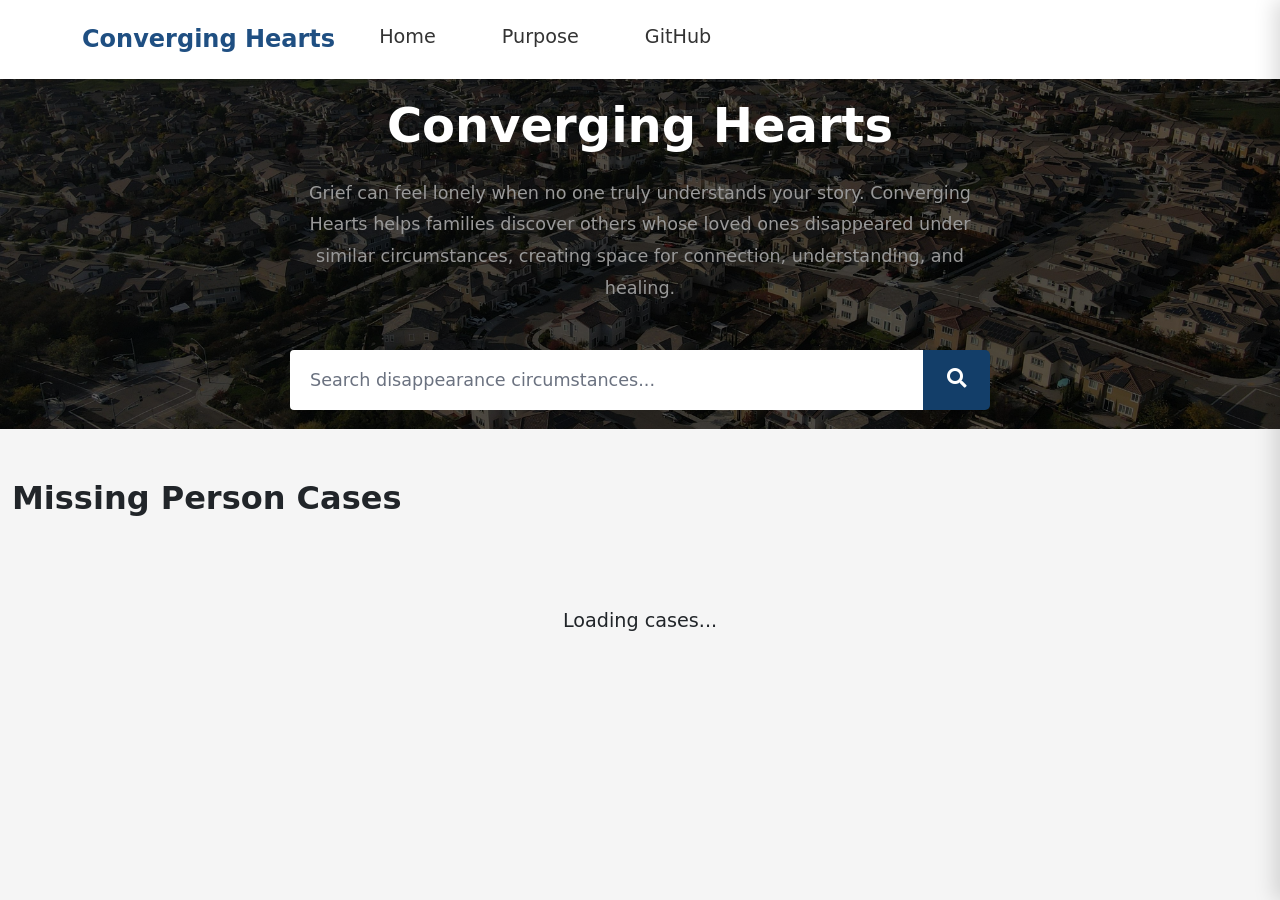
==== frontend/index.html @ 98dcada2 "Initial Deployment" ====
<!DOCTYPE html>
<html lang="en">
<head>
    <meta charset="UTF-8" />
    <meta 
        name="viewport" 
        content="width=device-width, initial-scale=1.0"
    />

    <title>
        Converging Hearts
    </title>

    <link
        rel="icon"
        type="image/png"
        href="img/converging-hearts-logo.png"
    />

    <link 
        rel="stylesheet" 
        href="css/bootstrap.min.css"
    />

    <link 
        rel="stylesheet" 
        href="fontawesome/css/all.min.css"
    />

    <link 
        rel="stylesheet" 
        href="css/templatemo-style.css"
    />

    <style>

        /*  */
        .custom-navbar {

            background-color: white;

            box-shadow:
                0 2px 10px rgba(0,0,0,0.08);

            padding:
                15px 0;
        }

        .custom-navbar .navbar-brand {

            font-size: 1.5rem;

            color: #1f4f82;

            font-weight: 700;
        }

        .custom-navbar .nav-link {

            color: #333;

            font-weight: 500;

            margin-left: 20px;

            transition: 0.2s;
        }

        .custom-navbar .nav-link:hover {

            color: #1f4f82;
        }
        /*  */

        body {
            background-color: #f5f5f5;
        }

        .hero-section {

            background-image: linear-gradient(
                rgba(0,0,0,0.6),
                rgba(0,0,0,0.6)
            ),
            url("img/main-pic.jpg");

            background-size: cover;
            background-position: center;

            height: 350px;

            display: flex;
            align-items: center;
            justify-content: center;

            flex-direction: column;

            color: white;

            text-align: center;
        }

        .form-control {
            border: none !important; 
        }

        .form-control:focus {
            box-shadow: none !important;
        }

        .btn-primary {
            background-color: #133e69;
            border-color: #133e69;
        }

        .btn-primary:hover {
            background-color: #133e69;
            border-color: #133e69;
        }

        .hero-title {
            font-size: 3rem;
            font-weight: 700;
        }

        .hero-subtitle {
            font-size: 1.1rem;
            max-width: 700px;
            margin-top: 15px;
        }

        .search-container {
            margin-top: 30px;
            width: 100%;
            max-width: 700px;
        }

        .search-input {
            height: 60px;
            font-size: 1.1rem;
            border-top-right-radius: 0px;
            border-bottom-right-radius: 0px;
        }

        .main-container {
            max-width: 1400px;
            margin: 50px auto;
        }

        .section-title {
            font-size: 2rem;
            font-weight: 700;
            margin-bottom: 30px;
        }

        .case-card {

            background: white;

            border-radius: 12px;

            padding: 20px;

            margin-bottom: 20px;

            box-shadow: 0 4px 12px rgba(0,0,0,0.08);

            transition: 0.2s ease;

        }

        .search-input::placeholder {
            color: #6b7280 !important;
        }

        .search-button {
                border-top-left-radius: 0px;
                border-bottom-left-radius: 0px;
            }

        .case-card:hover {
            transform: translateY(-3px);
        }

        .case-image-container {
            width: 180px;
            min-width: 180px;
        }

        .pagination-btn {
            border: 2px solid #1f4f82;
            color: #1f4f82;
            background-color: white;
            padding: 12px 24px;
            border-radius: 10px;
            font-weight: 600;
            transition: 0.2s;
        }

        .pagination-btn:hover {
            background-color: #1f4f82;
            color: white;
        }

        .pagination-btn-active {
            background-color: #1f4f82;
            color: white;
            border: 2px solid #1f4f82;
        }

        .case-image {

            width: 180px;
            height: 220px;

            object-fit: cover;

            border-radius: 10px;
        }

        .case-right {
            padding-left: 25px;
        }

        .case-name {
            font-size: 1.6rem;
            font-weight: 700;
            margin-bottom: 15px;
        }

        .case-description {

            color: #555;

            line-height: 1.7;

            margin-top: 15px;
        }

        .case-meta {
            margin-bottom: 6px;
        }

        .badge-custom {


            color: white;

            padding: 8px 14px;

            border-radius: 30px;

            font-size: 0.9rem;
        }

        .loading-text {
            text-align: center;
            padding: 60px;
            font-size: 1.2rem;
        }

        @media(max-width: 768px) {

            .case-card {
                flex-direction: column;
            }

            .case-image-container {
                width: 100%;
                margin-bottom: 20px;
            }

            .case-image {
                width: 100%;
                height: auto;
            }

            .case-right {
                padding-left: 0;
            }

            .search-container {
                width: 90%; 
            }

            .hero-section {
                height: 550px; 
            }

            .hero-title {
                font-size: 2.5rem; 
            }

            .hero-subtitle {
                width: 90%; 
            }

        }

        /* ==========================================
        HAMBURGER BUTTON
        ========================================== */

        .menu-btn {

            display: none;

            background: none;
            border: none;

            font-size: 1.8rem;

            color: #1b4d89;
        }


        /* ==========================================
        MOBILE SIDEBAR
        ========================================== */

        .mobile-sidebar {

            position: fixed;

            top: 0;
            right: -300px;

            width: 300px;
            height: 100vh;

            background: white;

            box-shadow:
                -5px 0 20px rgba(0,0,0,0.15);

            z-index: 9999;

            transition: 0.3s ease;

            display: flex;
            flex-direction: column;

            padding: 30px;
        }

        .mobile-sidebar.open {
            right: 0;
        }

        .mobile-sidebar a {

            padding: 15px 0;

            text-decoration: none;

            color: #222;

            font-size: 1.1rem;

            font-weight: 500;

            border-bottom: 1px solid #eee;
        }

        .sidebar-header {

            display: flex;

            justify-content: space-between;
            align-items: center;

            margin-bottom: 25px;
        }

        .sidebar-header button {

            background: none;
            border: none;

            font-size: 1.5rem;
        }


        /* ==========================================
        OVERLAY
        ========================================== */

        .sidebar-overlay {

            position: fixed;

            inset: 0;

            background:
                rgba(0,0,0,0.45);

            opacity: 0;

            visibility: hidden;

            transition: 0.3s ease;

            z-index: 9998;
        }

        .sidebar-overlay.show {

            opacity: 1;
            visibility: visible;
        }


        /* ==========================================
        MOBILE NAVIGATION
        ========================================== */

        @media (max-width: 768px) {

            .navbar-nav {
                display: none;
            }

            .menu-btn {
                display: block;
            }

        }

    </style>

</head>

<body>

    <nav class="navbar navbar-expand-lg custom-navbar">

        <div class="container">

            <a class="navbar-brand fw-bold" href="index.html">
                Converging Hearts
            </a>

            <button
                class="menu-btn"
                id="menu-btn"
            >
                <i class="fas fa-bars"></i>
            </button>

            <div
                class="collapse navbar-collapse"
                id="mainNavbar"
            >

                <ul class="navbar-nav ms-auto">

                    <li class="nav-item">
                        <a
                            class="nav-link"
                            href="index.html"
                        >
                            Home
                        </a>
                    </li>

                    <li class="nav-item">
                        <a
                            class="nav-link"
                            href="purpose.html"
                        >
                            Purpose
                        </a>
                    </li>

                    <li class="nav-item">
                        <a
                            class="nav-link"
                            href="https://github.com/yourusername/project"
                            target="_blank"
                        >
                            GitHub
                        </a>
                    </li>

                </ul>

            </div>

        </div>

    </nav>

    <!-- Mobile Sidebar -->

    <div
        class="mobile-sidebar"
        id="mobile-sidebar"
    >

        <div class="sidebar-header">

            <h4>
                Converging Hearts
            </h4>

            <button id="close-sidebar">
                <i class="fas fa-times"></i>
            </button>

        </div>

        <a href="index.html">
            Home
        </a>

        <a href="purpose.html">
            Purpose
        </a>

        <a
            href="https://github.com/yourusername/project"
            target="_blank"
        >
            GitHub
        </a>

    </div>

    <div
        class="sidebar-overlay"
        id="sidebar-overlay"
    ></div>

    <!-- HERO -->

    <div class="hero-section">

        <h1 class="hero-title">
            Converging Hearts
        </h1>

        <p class="hero-subtitle">

            Grief can feel lonely when no one truly understands your story. 
            Converging Hearts helps families discover others whose loved ones 
            disappeared under similar circumstances, creating space for 
            connection, understanding, and healing.

        </p>

        <div class="search-container">

            <form 
                class="d-flex"
                id="search-form"
            >

                <input
                    type="text"
                    class="form-control search-input"
                    id="search-input"
                    placeholder="Search disappearance circumstances..."
                    style="border: none !important; color: black !important;"
                />

                <button
                    class="search-button btn btn-primary ms-3 px-4"
                    type="submit"
                >
                    <i class="fas fa-search"></i>
                </button>

            </form>

        </div>

    </div>


    <!-- MAIN CONTENT -->

    <div class="container-fluid main-container">

        <h2 class="section-title">
            Missing Person Cases
        </h2>

        <div id="cases-container">

            <div class="loading-text">
                Loading cases...
            </div>

        </div>

        <div
            id="pagination-container"
            class="d-flex justify-content-center mt-5"
        >
        </div>

        <div
            id="case-count"
            class="text-center mb-3"
            style="color: #1f4f82"
        >
        </div>

    </div>


    <script>

        const CASES_PER_PAGE = 20;
        let currentPage = 1;
        let allCases = [];

        // ============================================
        // LOAD CASES
        // ============================================


        function formatMissingDate(dateString) {

            if (!dateString) {
                return "Unknown";
            }

            const date = new Date(dateString);

            return date.toLocaleDateString(
                "en-US",
                {
                    month: "short",
                    year: "numeric"
                }
            );
        }

        function renderPage(page) {

            const container =
                document.getElementById(
                    "cases-container"
                );

            container.innerHTML = "";

            currentPage = page;

            const start =
                (page - 1) * CASES_PER_PAGE;

            const end =
                start + CASES_PER_PAGE;

            document.getElementById(
                "case-count"
            ).innerHTML =
                `Showing ${start + 1}-${Math.min(end, allCases.length)}
                of ${allCases.length.toLocaleString()} cases`;

            const pageCases =
                allCases.slice(start, end);

            pageCases.forEach(caseData => {

                const firstName =
                    caseData["subjectIdentification.firstName"] || "";

                const lastName =
                    caseData["subjectIdentification.lastName"] || "";

                const fullName =
                    `${firstName} ${lastName}`.trim();

                const imageUrl =
                    "https://namus.gov" +
                    caseData.hrefDefaultImagePoster;

                const city =
                    caseData["sighting.address.city"] || "Unknown";

                const state =
                    caseData["sighting.address.state.name"] || "Unknown";

                const sex =
                    caseData["subjectDescription.sex.name"] || "Unknown";

                const age =
                    caseData["subjectIdentification.computedMissingMinAge"] || "Unknown";

                const card =
                    document.createElement("a");

                card.href =
                    `case.html?id=${caseData.id}`;

                card.className =
                    "text-decoration-none text-dark";

                card.innerHTML = `

                    <div class="case-card d-flex">

                        <div class="case-image-container">

                            <img
                                src="${imageUrl}"
                                alt="${fullName}"
                                class="case-image"
                            />

                        </div>

                        <div class="case-right flex-grow-1">

                            <div class="d-flex justify-content-between align-items-start">

                                <h2 class="case-name">
                                    ${fullName}
                                </h2>

                                <span class="badge-custom">
                                    Case #${caseData.id}
                                </span>

                            </div>

                            <div class="case-meta">
                                <strong>Sex:</strong> ${sex}
                            </div>

                            <div class="case-meta">
                                <strong>Location:</strong>
                                ${city}, ${state}
                            </div>

                            <div class="case-meta">
                                <strong>Missing Age:</strong> ${age}
                            </div>

                        </div>

                    </div>

                `;

                container.appendChild(card);

            });

            renderPagination();
        }

        function renderPagination() {

            const pagination =
                document.getElementById(
                    "pagination-container"
                );

            pagination.innerHTML = "";

            const isMobile = window.innerWidth < 768;

            const totalPages =
                Math.ceil(
                    allCases.length /
                    CASES_PER_PAGE
                );

            // PREVIOUS BUTTON

            const prevBtn =
                document.createElement("button");

            prevBtn.textContent = "← Previous";

            prevBtn.className =
                "pagination-btn mx-1";

            prevBtn.disabled =
                currentPage === 1;

            prevBtn.addEventListener(
                "click",
                () => renderPage(currentPage - 1)
            );

            pagination.appendChild(prevBtn);

            // PAGE NUMBERS

            if (isMobile) {

                const currentBtn =
                    document.createElement("button");

                currentBtn.textContent =
                    currentPage;

                currentBtn.className =
                    "btn btn-primary mx-1";

                pagination.appendChild(
                    currentBtn
                );

            } else {

                let startPage =
                    Math.max(
                        1,
                        currentPage - 2
                    );

                let endPage =
                    Math.min(
                        totalPages,
                        currentPage + 2
                    );

                for (
                    let i = startPage;
                    i <= endPage;
                    i++
                ) {

                    const button =
                        document.createElement(
                            "button"
                        );

                    button.textContent = i;

                    button.className =
                        i === currentPage
                        ? "btn btn-primary mx-1 pagination-btn-active"
                        : "btn btn-outline-primary mx-1 pagination-btn";

                    button.addEventListener(
                        "click",
                        () => renderPage(i)
                    );

                    pagination.appendChild(
                        button
                    );
                }
            }

            // NEXT BUTTON

            const nextBtn =
                document.createElement("button");

            nextBtn.textContent = "Next →";

            nextBtn.className =
                "pagination-btn mx-1";

            nextBtn.disabled =
                currentPage === totalPages;

            nextBtn.addEventListener(
                "click",
                () => renderPage(currentPage + 1)
            );

            pagination.appendChild(nextBtn);
        }

        async function loadCases() {

            try {

                document.getElementById(
                    "pagination-container"
                ).style.display = "flex";

                const response = await fetch(
                    "http://127.0.0.1:8000/full-cases"
                );

                allCases = await response.json();

                renderPage(1);

            } catch (error) {

                console.error(
                    "Error loading cases:",
                    error
                );

            }

        }


        // ============================================
        // SEMANTIC SEARCH
        // ============================================

        async function semanticSearch(query) {

            try {

                document.getElementById(
                    "pagination-container"
                ).style.display = "none";

                document.getElementById(
                    "pagination-container"
                ).innerHTML = "";

                document.getElementById(
                    "case-count"
                ).innerHTML =
                    `Showing top semantic matches for:
                    "${query}"`;

                const response = await fetch(
                    `http://127.0.0.1:8000/search?query=${encodeURIComponent(query)}&top_n=20`
                );

                const cases = await response.json();

                const container =
                    document.getElementById(
                        "cases-container"
                    );

                container.innerHTML = "";

                cases.forEach(caseData => {

                    const firstName =
                        caseData["subjectIdentification.firstName"] || "";

                    const lastName =
                        caseData["subjectIdentification.lastName"] || "";

                    const fullName =
                        `${firstName} ${lastName}`.trim();

                    const imageUrl =
                        "https://namus.gov/api/CaseSets/NamUs/MissingPersons/Cases/" +
                        caseData.id +
                        "/Images/Default/Poster";

                    const card =
                        document.createElement("a");

                    card.href =
                        `case.html?id=${caseData.id}`;

                    card.className =
                        "text-decoration-none text-dark";

                    
                    const similarityPercent = (
                        caseData.similarity_score * 100
                    ).toFixed(1);

                    let badgeClass = "";

                    if (similarityPercent >= 70) {
                        badgeClass = "bg-success text-white";
                    }
                    else if (similarityPercent >= 50) {
                        badgeClass = "bg-warning text-dark";
                    }
                    else {
                        badgeClass = "bg-danger text-white";
                    }


                    card.innerHTML = `

                        <div class="case-card d-flex">

                            <div class="case-image-container">

                                <img
                                    src="${imageUrl}"
                                    alt="${fullName}"
                                    class="case-image"
                                />

                            </div>

                            <div class="case-right flex-grow-1">

                                <div class="d-flex justify-content-between align-items-start">

                                    <h2 class="case-name">
                                        ${fullName || "Unknown"}
                                    </h2>

                                    <span class="badge-custom ${badgeClass}" style="font-weight: 600">
                                        ${similarityPercent}% Match
                                    </span>

                                </div>

                                <div class="case-description">

                                    ${caseData.description}

                                </div>

                            </div>

                        </div>

                    `;

                    container.appendChild(card);

                });

            } catch(error) {

                console.error(
                    "Search error:",
                    error
                );

            }

        }


        // ============================================
        // SEARCH FORM
        // ============================================

        document
            .getElementById("search-form")
            .addEventListener(
                "submit",
                function(event) {

                    event.preventDefault();

                    const query =
                        document.getElementById(
                            "search-input"
                        ).value;

                    if(query.trim() === "") {
                        loadCases();
                        return;
                    }

                    semanticSearch(query);

                }
            );


        // ============================================
        // INIT
        // ============================================

        loadCases();

        window.addEventListener(
            "resize",
            () => renderPagination()
        );


        

    </script>

    <script>

        const menuBtn =
            document.getElementById(
                "menu-btn"
            );

        const sidebar =
            document.getElementById(
                "mobile-sidebar"
            );

        const overlay =
            document.getElementById(
                "sidebar-overlay"
            );

        const closeBtn =
            document.getElementById(
                "close-sidebar"
            );


        menuBtn.addEventListener(
            "click",
            () => {

                sidebar.classList.add(
                    "open"
                );

                overlay.classList.add(
                    "show"
                );

            }
        );

        closeBtn.addEventListener(
            "click",
            closeSidebar
        );

        overlay.addEventListener(
            "click",
            closeSidebar
        );

        function closeSidebar() {

            sidebar.classList.remove(
                "open"
            );

            overlay.classList.remove(
                "show"
            );

        }

        </script>

</body>
</html>




<!-- 

how to run backend 

.\venv\Scripts\activate
uvicorn backend.main:app --reload


-->
---- frontend/css/templatemo-style.css ----
/*
    
TemplateMo 556 Catalog-Z

https://templatemo.com/tm-556-catalog-z

*/

#loader-wrapper {
    position: fixed;
    top: 0;
    left: 0;
    width: 100%;
    height: 100%;
    z-index: 1001;
}
#loader {
    display: block;
    position: relative;
    left: 50%;
    top: 50%;
    width: 150px;
    height: 150px;
    margin: -75px 0 0 -75px;
    border-radius: 50%;
    border: 3px solid transparent;
    border-top-color: #3498db;

    -webkit-animation: spin 2s linear infinite; /* Chrome, Opera 15+, Safari 5+ */
    animation: spin 2s linear infinite; /* Chrome, Firefox 16+, IE 10+, Opera */

    z-index: 1002;
}

    #loader:before {
        content: "";
        position: absolute;
        top: 5px;
        left: 5px;
        right: 5px;
        bottom: 5px;
        border-radius: 50%;
        border: 3px solid transparent;
        border-top-color: #e74c3c;

        -webkit-animation: spin 3s linear infinite; /* Chrome, Opera 15+, Safari 5+ */
        animation: spin 3s linear infinite; /* Chrome, Firefox 16+, IE 10+, Opera */
    }

    #loader:after {
        content: "";
        position: absolute;
        top: 15px;
        left: 15px;
        right: 15px;
        bottom: 15px;
        border-radius: 50%;
        border: 3px solid transparent;
        border-top-color: #f9c922;

        -webkit-animation: spin 1.5s linear infinite; /* Chrome, Opera 15+, Safari 5+ */
          animation: spin 1.5s linear infinite; /* Chrome, Firefox 16+, IE 10+, Opera */
    }

    @-webkit-keyframes spin {
        0%   { 
            -webkit-transform: rotate(0deg);  /* Chrome, Opera 15+, Safari 3.1+ */
            -ms-transform: rotate(0deg);  /* IE 9 */
            transform: rotate(0deg);  /* Firefox 16+, IE 10+, Opera */
        }
        100% {
            -webkit-transform: rotate(360deg);  /* Chrome, Opera 15+, Safari 3.1+ */
            -ms-transform: rotate(360deg);  /* IE 9 */
            transform: rotate(360deg);  /* Firefox 16+, IE 10+, Opera */
        }
    }
    @keyframes spin {
        0%   { 
            -webkit-transform: rotate(0deg);  /* Chrome, Opera 15+, Safari 3.1+ */
            -ms-transform: rotate(0deg);  /* IE 9 */
            transform: rotate(0deg);  /* Firefox 16+, IE 10+, Opera */
        }
        100% {
            -webkit-transform: rotate(360deg);  /* Chrome, Opera 15+, Safari 3.1+ */
            -ms-transform: rotate(360deg);  /* IE 9 */
            transform: rotate(360deg);  /* Firefox 16+, IE 10+, Opera */
        }
    }

    #loader-wrapper .loader-section {
        position: fixed;
        top: 0;
        width: 51%;
        height: 100%;
        background: #222222;
        z-index: 1001;
        -webkit-transform: translateX(0);  /* Chrome, Opera 15+, Safari 3.1+ */
        -ms-transform: translateX(0);  /* IE 9 */
        transform: translateX(0);  /* Firefox 16+, IE 10+, Opera */
    }

    #loader-wrapper .loader-section.section-left {
        left: 0;
    }

    #loader-wrapper .loader-section.section-right {
        right: 0;
    }

    /* Loaded */
    .loaded #loader-wrapper .loader-section.section-left {
        -webkit-transform: translateX(-100%);  /* Chrome, Opera 15+, Safari 3.1+ */
            -ms-transform: translateX(-100%);  /* IE 9 */
                transform: translateX(-100%);  /* Firefox 16+, IE 10+, Opera */

        -webkit-transition: all 0.7s 0.3s cubic-bezier(0.645, 0.045, 0.355, 1.000);  
                transition: all 0.7s 0.3s cubic-bezier(0.645, 0.045, 0.355, 1.000);
    }

    .loaded #loader-wrapper .loader-section.section-right {
        -webkit-transform: translateX(100%);  /* Chrome, Opera 15+, Safari 3.1+ */
            -ms-transform: translateX(100%);  /* IE 9 */
                transform: translateX(100%);  /* Firefox 16+, IE 10+, Opera */

-webkit-transition: all 0.7s 0.3s cubic-bezier(0.645, 0.045, 0.355, 1.000);  
        transition: all 0.7s 0.3s cubic-bezier(0.645, 0.045, 0.355, 1.000);
    }
    
    .loaded #loader {
        opacity: 0;
        -webkit-transition: all 0.3s ease-out;  
                transition: all 0.3s ease-out;
    }
    .loaded #loader-wrapper {
        visibility: hidden;

        -webkit-transform: translateY(-100%);  /* Chrome, Opera 15+, Safari 3.1+ */
            -ms-transform: translateY(-100%);  /* IE 9 */
                transform: translateY(-100%);  /* Firefox 16+, IE 10+, Opera */

        -webkit-transition: all 0.3s 1s ease-out;  
                transition: all 0.3s 1s ease-out;
    }

p { line-height: 1.8; }

a { 
    text-decoration: none;
    transition: all 0.3s ease; 
}
a:hover { color:#009999; }
.container-fluid { max-width: 1770px; }
.tm-container-small { max-width: 1050px; }
.btn { border-radius: 0; }
.btn-primary {
    background-color: #009999;
    border: 0;
    border-radius: 5px;
    padding: 12px 50px 14px;
    font-size: 1.2rem;
}

.btn-primary:hover,
.btn-primary:focus {
    background-color:#086969;
}

.btn-primary.disabled, 
.btn-primary:disabled {
    background-color: #009999;
    pointer-events: all;
    cursor: not-allowed;
}

.form-control {
	padding: 10px 20px;
	width: 100%;
	height: auto;
}

.form-group { margin-bottom: 25px; }
.tm-btn-big { padding: 12px 90px 14px; }

.navbar-toggler:focus { box-shadow: none; }
.navbar-brand {
    color: #3399CC;
    font-size: 1.6rem;
}

.navbar-brand i { font-size: 2rem; }

.tm-hero {
    min-height: 200px;
    background: transparent;
}

.tm-mt-60 { margin-top: 60px; }
.tm-mb-50 { margin-bottom: 50px; }
.tm-mb-74 { margin-bottom: 74px; }
.tm-mb-90 { margin-bottom: 90px; }
.tm-text-primary { color: #009999; }
.tm-text-secondary { color: #CC6699; }
a.tm-text-primary:hover { color:#666666; }
.tm-bg-gray { background-color: #EEEEEE; }
.tm-input-paging {
    width: 40px;
    border-radius: 0;
    border: 1px solid #CCCCCC;
    background: #f4f4f4;
    text-align: center;
}

.nav-item { margin-right: 30px; }
.nav-item:last-child { margin-right: 0; }

.nav-link {
    color: #666666;
    border-bottom: 4px solid transparent;
    font-size: 1.2rem;
}

.nav-link-1.active,
.nav-link-1:hover {
    border-color: #33CCFF;
}

.nav-link-2.active,
.nav-link-2:hover {
    border-color: #FF6666;
}

.nav-link-3.active,
.nav-link-3:hover {
    border-color: #33CC66;
}

.nav-link-4.active,
.nav-link-4:hover {
    border-color: #CC66CC;
}

.tm-search-input {
    width: 360px;
    border-radius: 0;
    padding: 12px 15px;
    color: #009999;
    border: none;
}

.tm-search-input:focus {
    border-color: #009999;
    box-shadow: 0 0 0 0.25rem rgb(0 153 153 / 0.25);
}

.tm-search-input::placeholder { /* Chrome, Firefox, Opera, Safari 10.1+ */
    color: #009999;
    opacity: 1; /* Firefox */
}
  
.tm-search-input::-ms-input-placeholder { /* Microsoft Edge */
    color: #009999;
}

.tm-search-btn {
    color: white;
    background-color: #009999;
    border: none;
    width: 100px;
    height: 50px;
    margin-left: -1px;
}

p, .tm-text-gray { color: #999; }
.tm-text-gray-light { color: #CCC; }
.tm-text-gray-dark { color: #666; }

.tm-video-item {
    position: relative;
    overflow: hidden;
    text-align: center;
    cursor: pointer;
}

.tm-video-item img {
    position: relative;
    display: block;
    min-height: 100%;
    max-width: 100%;
    opacity: 0.8;
}

.tm-video-item figcaption {
    padding: 2em;
    color: #fff;
    text-transform: uppercase;
    font-size: 1.25em;
    -webkit-backface-visibility: hidden;
	backface-visibility: hidden;
}

.tm-video-item figcaption::before,
.tm-video-item figcaption::after {
    pointer-events: none;
}

.tm-video-item figcaption,
.tm-video-item figcaption > a {
    position: absolute;
    top: 0;
    left: 0;
    width: 100%;
    height: 100%;
}

.tm-video-item figcaption > a {
	z-index: 1000;
	text-indent: 200%;
	white-space: nowrap;
	font-size: 0;
	opacity: 0;
}

.tm-video-item h2 {
    word-spacing: -0.15em;
    font-weight: 300;
}

.tm-video-item h2,
.tm-video-item p {
    margin: 0;
}

.tm-video-item p {
    letter-spacing: 1px;
    font-size: 68.5%;
}

.tm-gallery div.d-block { animation: show .5s ease; }

@keyframes show {
    0% {
    	opacity: 0;
    	transform: scale(0.9);
    }
    100% {
    	opacity: 1;
    	transform: scale(1);
    }
}

.tm-paging-link {
    display: flex;
    justify-content: center;
    align-items: center;
    width: 60px;
    height: 60px;
    font-size: 1.1rem;
    color: #999;
    background-color: #EEEEEE;
    margin: 10px;
    border-radius: 5px;
    text-decoration: none;
    transition: all 0.3s ease;
}

.tm-paging-link:hover,
.tm-paging-link.active {
    background-color: #009999;
    color: #fff; 
}

/*---------------*/
/***** Ming *****/
/*---------------*/

figure.effect-ming {
	/* background: #030c17; */
}

.color-find {
    background-color: rgb(235, 235, 235);
    width: 100%; 
    cursor: pointer; 
    color: black; 
}

.color-find:hover {
    color: black; 
}

figure.effect-ming img {
	opacity: 0.9;
	-webkit-transition: opacity 0.35s;
	transition: opacity 0.35s;
}

.index-face-img-container {
    width: 135px; 
    flex-shrink: 0; 
}

.index-face-img {
    width: 100%; 
    height: 200px; 
    object-fit: cover; 
}

.index-face-right-container {
    padding-left: 25px; 
}

figure.effect-ming figcaption::before {
	position: absolute;
	top: 30px;
	right: 30px;
	bottom: 30px;
	left: 30px;
	border: 2px solid #fff;
	box-shadow: 0 0 0 30px rgba(255,255,255,0.2);
	content: '';
	opacity: 0;
	-webkit-transition: opacity 0.35s, -webkit-transform 0.35s;
	transition: opacity 0.35s, transform 0.35s;
	-webkit-transform: scale3d(1.4,1.4,1);
	transform: scale3d(1.4,1.4,1);
}

figure.effect-ming h2 {
    font-size: 1.3em;
	opacity: 0;
	-webkit-transition: opacity 0.35s, -webkit-transform 0.35s;
	transition: opacity 0.35s, transform 0.35s;
	-webkit-transform: scale(1.5);
	transform: scale(1.5);
}

figure.effect-ming:hover figcaption::before,
figure.effect-ming:hover h2 {
	opacity: 1;
	-webkit-transform: scale3d(1,1,1);
	transform: scale3d(1,1,1);
}

figure.effect-ming:hover figcaption { background-color: rgba(58,52,42,0); }
figure.effect-ming:hover img { opacity: 0.4; }

.tm-footer-links li {
    list-style: none;
    margin-bottom: 5px;    
}

.tm-footer-links li a { color: #999999; }
.tm-footer-links li a:hover { color: #009999; }

.tm-social-links li {
    list-style: none;
    margin-right: 15px;
}

.tm-social-links li:last-child { margin-right: 0; }

.tm-social-links li a  {
    color: #999999;
    width: 44px;
    height: 44px;
    display: flex;
    background-color: #fff;
    align-items: center;
    justify-content: center;
}

.tm-social-links li a:hover {
    color: #fff;
    background-color: #009999;
}

.tm-footer { font-size: 0.95rem; }
.tm-footer-title { font-size: 1.4rem; }

/* Videos */
#tm-video-container {
    max-height: 400px;
    overflow: hidden;
    background-color: #333;
    margin-bottom: 90px;
    position: relative;
}

#tm-video {
    display: block;
    width: 100%;
    height: auto;
}

#tm-video-control-button {
    position: absolute;
    bottom: 20px;
    right: 20px;
    z-index: 1000;
    color: #e1e1e1;
}

.tm-video-details {
    height: 100%;
    padding: 40px;
}

/* About */
.tm-row-1640 { max-width: 1640px; }
.tm-about-2-col { max-width: 716px; }
.tm-about-3-col { max-width: 540px; }

.tm-about-2-col,
.tm-about-3-col {
    margin-bottom: 50px;
}

.tm-about-icon-container {
    width: 150px;
    height: 150px;
    border: 1px solid #009999;
    display: flex;
    align-items: center;
    justify-content: center;
}

.tm-about-img-text { max-width: 940px; }

/* Contact */
select.form-control { border-radius: 0; }
select.form-control option { height: 30px; }

select:not([multiple]) {
    -webkit-appearance: none;
    -moz-appearance: none;
    background-position: right 15px center;
    background-repeat: no-repeat;
    background-image: url(../img/select-arrow.png);
    padding: 14px 20px;
    padding-right: 20px;
    color: #666;
}

.mapouter{
    position:relative;
    height:480px;
    width:100%;
    max-width: 480px;
}

.gmap-canvas {
    overflow:hidden;
    background:none!important;
    height:480px;
    width:100%;
}

.tm-contact-form { max-width: 420px; }
.tm-address-col { max-width: 520px; }
.tm-contacts { padding-left: 0; }

.tm-contacts li {
    list-style: none;
    margin-bottom: 20px;
}

.tm-contacts li a i { width: 30px; }
.tm-social { display: flex; }

.tm-social li {
    list-style: none;
    margin-bottom: 20px;
    margin-right: 15px;
}

.tm-social li a i {
    width: 40px;
    height: 40px;
    color: #666666;
    background-color: #EEEEEE;
    display: flex;
    align-items: center;
    justify-content: center;
    transition: all 0.3s ease;
}

.tm-social li a:hover i {
    color: #fff;
    background-color: #009999;
}

.form-control,
input:-internal-autofill-selected,
select:not([multiple]) {
    color: #009999 !important;
}

.form-control::placeholder { /* Chrome, Firefox, Opera, Safari 10.1+ */
    color:  #009999;
    opacity: 1; /* Firefox */
}

@media (max-width: 991px) {
    .navbar-collapse {
        position: fixed;
        top: 50px;
        right: 0px;
        background: white;
        width: 150px;
        padding: 15px;
    }

    .tm-container-content { max-width: 870px; }
    .tm-contact-form, .tm-address-col, .mapouter { max-width: 100%; }
    .tm-people-row { max-width: 900px; }
}

@media (max-width: 767px) {
    .tm-paging-col { flex-direction: column; }
    .tm-paging { flex-wrap: wrap; }
    .tm-about-img-text { max-width: 640px; }
    .tm-about-2-col, .tm-about-3-col { margin-bottom: 50px; }
}

@media (max-width: 575px) {
    .tm-container-content { max-width: 420px; }

    .tm-search-form {
        padding-left: 15px;
        padding-right: 15px;
        width: 100%;
        justify-content: center;
    }

    .tm-search-input {
        width: 100%;
        max-width: 360px;
    }

    .tm-people-row { max-width: 420px; }
}

@media (max-width: 400px) {
    .tm-btn-big { padding: 12px 50px 14px; }
}

@media (max-width: 334px) {
    .tm-social-links {
        flex-wrap: wrap;
        justify-content: start !important;
    }

    .tm-social-links li { margin-right: 3px; }
}
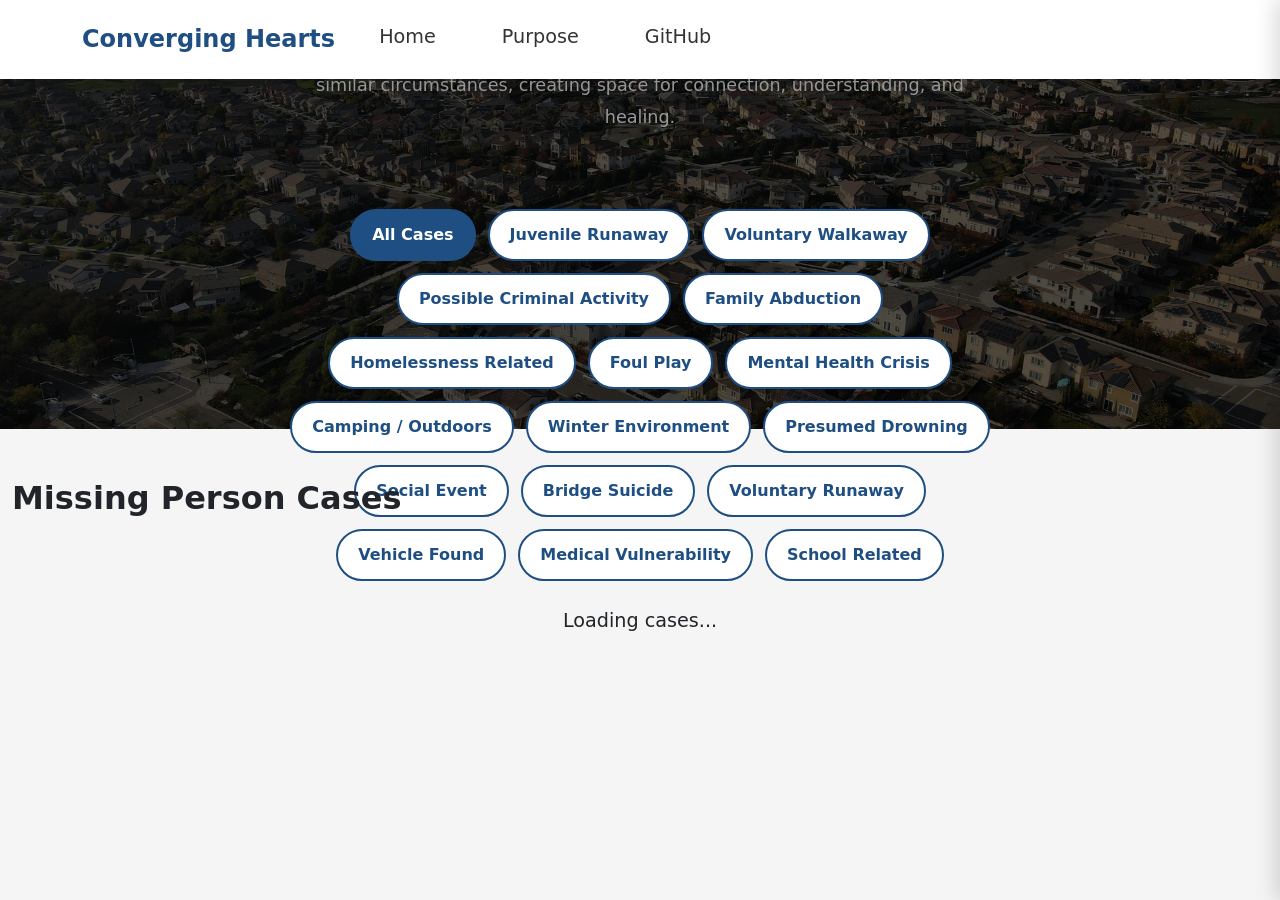
==== commit 918d7b4e: "Add homepage case categories" ====
--- a/frontend/index.html
+++ b/frontend/index.html
@@ -64,6 +64,49 @@
             margin-left: 20px;
 
             transition: 0.2s;
+        }
+
+        .category-container {
+
+            display: flex;
+            flex-wrap: wrap;
+
+            gap: 12px;
+
+            justify-content: center;
+
+            margin-top: 30px;
+        }
+
+        .category-btn {
+
+            background: white;
+
+            border: 2px solid #1f4f82;
+
+            color: #1f4f82;
+
+            padding: 12px 20px;
+
+            border-radius: 30px;
+
+            font-weight: 600;
+
+            transition: 0.2s;
+        }
+
+        .category-btn:hover {
+
+            background: #1f4f82;
+
+            color: white;
+        }
+
+        .category-btn.active {
+
+            background: #1f4f82;
+
+            color: white;
         }
 
         .custom-navbar .nav-link:hover {
@@ -550,27 +593,77 @@
 
         <div class="search-container">
 
-            <form 
-                class="d-flex"
-                id="search-form"
-            >
-
-                <input
-                    type="text"
-                    class="form-control search-input"
-                    id="search-input"
-                    placeholder="Search disappearance circumstances..."
-                    style="border: none !important; color: black !important;"
-                />
-
-                <button
-                    class="search-button btn btn-primary ms-3 px-4"
-                    type="submit"
-                >
-                    <i class="fas fa-search"></i>
-                </button>
-
-            </form>
+            <div class="category-container">
+
+                <button class="category-btn active" data-category="ALL">
+                    All Cases
+                </button>
+
+                <button class="category-btn" data-category="JUVENILE_RUNAWAY">
+                    Juvenile Runaway
+                </button>
+
+                <button class="category-btn" data-category="VOLUNTARY_WALKAWAY">
+                    Voluntary Walkaway
+                </button>
+
+                <button class="category-btn" data-category="POSSIBLE_CRIMINAL_ACTIVITY">
+                    Possible Criminal Activity
+                </button>
+
+                <button class="category-btn" data-category="FAMILY_ABDUCTION">
+                    Family Abduction
+                </button>
+
+                <button class="category-btn" data-category="HOMELESSNESS_RELATED">
+                    Homelessness Related
+                </button>
+
+                <button class="category-btn" data-category="FOUL_PLAY_SUSPECTED">
+                    Foul Play
+                </button>
+
+                <button class="category-btn" data-category="MENTAL_HEALTH_CRISIS">
+                    Mental Health Crisis
+                </button>
+
+                <button class="category-btn" data-category="CAMPING_OUTDOOR">
+                    Camping / Outdoors
+                </button>
+
+                <button class="category-btn" data-category="WINTER_ENVIRONMENT">
+                    Winter Environment
+                </button>
+
+                <button class="category-btn" data-category="PRESUMED_DROWNING">
+                    Presumed Drowning
+                </button>
+
+                <button class="category-btn" data-category="SOCIAL_EVENT_DISAPPEARANCE">
+                    Social Event
+                </button>
+
+                <button class="category-btn" data-category="BRIDGE_SUICIDE">
+                    Bridge Suicide
+                </button>
+
+                <button class="category-btn" data-category="VOLUNTARY_RUNAWAY">
+                    Voluntary Runaway
+                </button>
+
+                <button class="category-btn" data-category="VEHICLE_FOUND_AFTER_DISAPPEARANCE">
+                    Vehicle Found
+                </button>
+
+                <button class="category-btn" data-category="MEDICAL_VULNERABILITY">
+                    Medical Vulnerability
+                </button>
+
+                <button class="category-btn" data-category="SCHOOL_RELATED_DISAPPEARANCE">
+                    School Related
+                </button>
+
+            </div>
 
         </div>
 
@@ -614,6 +707,7 @@
         const CASES_PER_PAGE = 20;
         let currentPage = 1;
         let allCases = [];
+        let filteredCases = [];
 
         // ============================================
         // LOAD CASES
@@ -637,15 +731,14 @@
             );
         }
 
-        function renderPage(page) {
-
+        // 
+        function renderFilteredPage(page) {
             const container =
                 document.getElementById(
                     "cases-container"
                 );
 
             container.innerHTML = "";
-
             currentPage = page;
 
             const start =
@@ -657,11 +750,11 @@
             document.getElementById(
                 "case-count"
             ).innerHTML =
-                `Showing ${start + 1}-${Math.min(end, allCases.length)}
-                of ${allCases.length.toLocaleString()} cases`;
+                `Showing ${start + 1}-${Math.min(end, filteredCases.length)}
+                of ${filteredCases.length.toLocaleString()} cases`;
 
             const pageCases =
-                allCases.slice(start, end);
+                filteredCases.slice(start, end);
 
             pageCases.forEach(caseData => {
 
@@ -752,6 +845,10 @@
 
             renderPagination();
         }
+        // 
+
+
+
 
         function renderPagination() {
 
@@ -766,7 +863,7 @@
 
             const totalPages =
                 Math.ceil(
-                    allCases.length /
+                    filteredCases.length /
                     CASES_PER_PAGE
                 );
 
@@ -785,7 +882,7 @@
 
             prevBtn.addEventListener(
                 "click",
-                () => renderPage(currentPage - 1)
+                () => renderFilteredPage(currentPage - 1)
             );
 
             pagination.appendChild(prevBtn);
@@ -841,7 +938,7 @@
 
                     button.addEventListener(
                         "click",
-                        () => renderPage(i)
+                        () => renderFilteredPage(i)
                     );
 
                     pagination.appendChild(
@@ -865,7 +962,7 @@
 
             nextBtn.addEventListener(
                 "click",
-                () => renderPage(currentPage + 1)
+                () => renderFilteredPage(currentPage + 1)
             );
 
             pagination.appendChild(nextBtn);
@@ -880,12 +977,16 @@
                 ).style.display = "flex";
 
                 const response = await fetch(
-                    "http://127.0.0.1:8000/full-cases"
+                    "https://converging-hearts.onrender.com/homepage-cases"
                 );
 
-                allCases = await response.json();
-
-                renderPage(1);
+               allCases = await response.json();
+
+               console.log(allCases[0]);
+
+                filteredCases = allCases;
+
+                renderFilteredPage(1);
 
             } catch (error) {
 
@@ -897,169 +998,71 @@
             }
 
         }
-
-
-        // ============================================
-        // SEMANTIC SEARCH
-        // ============================================
-
-        async function semanticSearch(query) {
-
-            try {
-
-                document.getElementById(
-                    "pagination-container"
-                ).style.display = "none";
-
-                document.getElementById(
-                    "pagination-container"
-                ).innerHTML = "";
-
-                document.getElementById(
-                    "case-count"
-                ).innerHTML =
-                    `Showing top semantic matches for:
-                    "${query}"`;
-
-                const response = await fetch(
-                    `http://127.0.0.1:8000/search?query=${encodeURIComponent(query)}&top_n=20`
-                );
-
-                const cases = await response.json();
-
-                const container =
-                    document.getElementById(
-                        "cases-container"
+    </script>
+        
+    <script>
+
+        document
+        .querySelectorAll(
+            ".category-btn"
+        )
+        .forEach(btn => {
+
+            btn.addEventListener(
+                "click",
+                () => {
+
+                    document
+                        .querySelectorAll(
+                            ".category-btn"
+                        )
+                        .forEach(
+                            b =>
+                            b.classList.remove(
+                                "active"
+                            )
+                        );
+
+                    btn.classList.add(
+                        "active"
                     );
 
-                container.innerHTML = "";
-
-                cases.forEach(caseData => {
-
-                    const firstName =
-                        caseData["subjectIdentification.firstName"] || "";
-
-                    const lastName =
-                        caseData["subjectIdentification.lastName"] || "";
-
-                    const fullName =
-                        `${firstName} ${lastName}`.trim();
-
-                    const imageUrl =
-                        "https://namus.gov/api/CaseSets/NamUs/MissingPersons/Cases/" +
-                        caseData.id +
-                        "/Images/Default/Poster";
-
-                    const card =
-                        document.createElement("a");
-
-                    card.href =
-                        `case.html?id=${caseData.id}`;
-
-                    card.className =
-                        "text-decoration-none text-dark";
-
-                    
-                    const similarityPercent = (
-                        caseData.similarity_score * 100
-                    ).toFixed(1);
-
-                    let badgeClass = "";
-
-                    if (similarityPercent >= 70) {
-                        badgeClass = "bg-success text-white";
-                    }
-                    else if (similarityPercent >= 50) {
-                        badgeClass = "bg-warning text-dark";
-                    }
-                    else {
-                        badgeClass = "bg-danger text-white";
-                    }
-
-
-                    card.innerHTML = `
-
-                        <div class="case-card d-flex">
-
-                            <div class="case-image-container">
-
-                                <img
-                                    src="${imageUrl}"
-                                    alt="${fullName}"
-                                    class="case-image"
-                                />
-
-                            </div>
-
-                            <div class="case-right flex-grow-1">
-
-                                <div class="d-flex justify-content-between align-items-start">
-
-                                    <h2 class="case-name">
-                                        ${fullName || "Unknown"}
-                                    </h2>
-
-                                    <span class="badge-custom ${badgeClass}" style="font-weight: 600">
-                                        ${similarityPercent}% Match
-                                    </span>
-
-                                </div>
-
-                                <div class="case-description">
-
-                                    ${caseData.description}
-
-                                </div>
-
-                            </div>
-
-                        </div>
-
-                    `;
-
-                    container.appendChild(card);
-
-                });
-
-            } catch(error) {
-
-                console.error(
-                    "Search error:",
-                    error
-                );
-
-            }
-
-        }
-
-
-        // ============================================
-        // SEARCH FORM
-        // ============================================
-
-        document
-            .getElementById("search-form")
-            .addEventListener(
-                "submit",
-                function(event) {
-
-                    event.preventDefault();
-
-                    const query =
-                        document.getElementById(
-                            "search-input"
-                        ).value;
-
-                    if(query.trim() === "") {
-                        loadCases();
-                        return;
-                    }
-
-                    semanticSearch(query);
+                    filterByCategory(
+                        btn.dataset.category
+                    );
 
                 }
             );
 
+        });
+
+        function filterByCategory(
+            category
+        ) {
+
+            currentPage = 1;
+
+            if (
+                category === "ALL"
+            ) {
+
+                filteredCases =
+                    allCases;
+
+            } else {
+
+                filteredCases =
+                    allCases.filter(
+                        c =>
+                        c.topic_category ===
+                        category
+                    );
+
+            }
+
+            renderFilteredPage(1);
+
+        }
 
         // ============================================
         // INIT
@@ -1142,15 +1145,3 @@
 </body>
 </html>
 
-
-
-
-<!-- 
-
-how to run backend 
-
-.\venv\Scripts\activate
-uvicorn backend.main:app --reload
-
-
--->
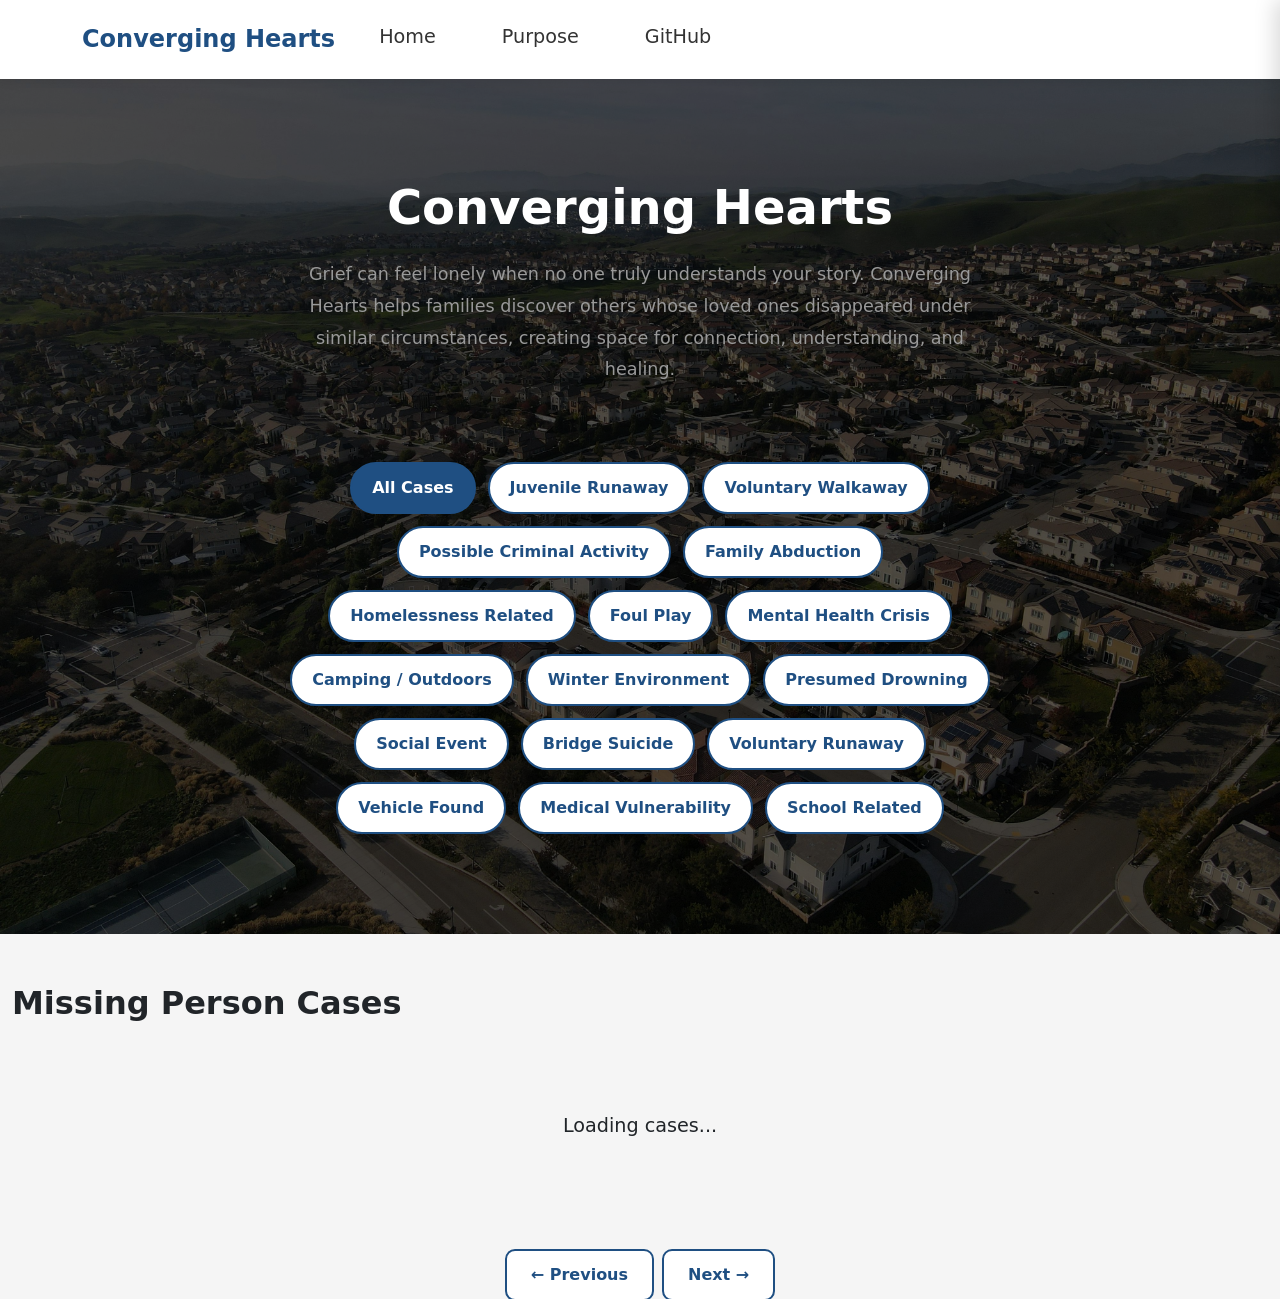
==== commit 1389f557: "update button colors" ====
--- a/frontend/index.html
+++ b/frontend/index.html
@@ -130,7 +130,8 @@
             background-size: cover;
             background-position: center;
 
-            height: 350px;
+            height: auto;
+            padding: 100px 0px;  
 
             display: flex;
             align-items: center;
@@ -518,7 +519,7 @@
                     <li class="nav-item">
                         <a
                             class="nav-link"
-                            href="https://github.com/yourusername/project"
+                            href="https://github.com/j0pgrm/Converging-Hearts"
                             target="_blank"
                         >
                             GitHub
@@ -561,7 +562,7 @@
         </a>
 
         <a
-            href="https://github.com/yourusername/project"
+            href="https://github.com/j0pgrm/Converging-Hearts"
             target="_blank"
         >
             GitHub
@@ -978,6 +979,7 @@
 
                 const response = await fetch(
                     "https://converging-hearts.onrender.com/homepage-cases"
+                    // "http://127.0.0.1:8000/homepage-cases"
                 );
 
                allCases = await response.json();
@@ -1145,3 +1147,26 @@
 </body>
 </html>
 
+
+
+
+<!-- 
+
+how to run backend 
+
+.\venv\Scripts\activate
+uvicorn backend.main:app --reload
+
+
+
+<!-- 
+
+To DO: 
+
+1. Run frontend and backend, then go to https://converging-hearts.onrender.com/docs#/
+2. Check if /homepage-cases is on there 
+3. If not, then keep trying to add it
+4. If yes, then go to ChatGPT, go to conversation titled "Coverging Hearts Categories", and tell it that you have /homepage-cases and I'd like to keep going with 
+    filtering cases by category 
+
+-->
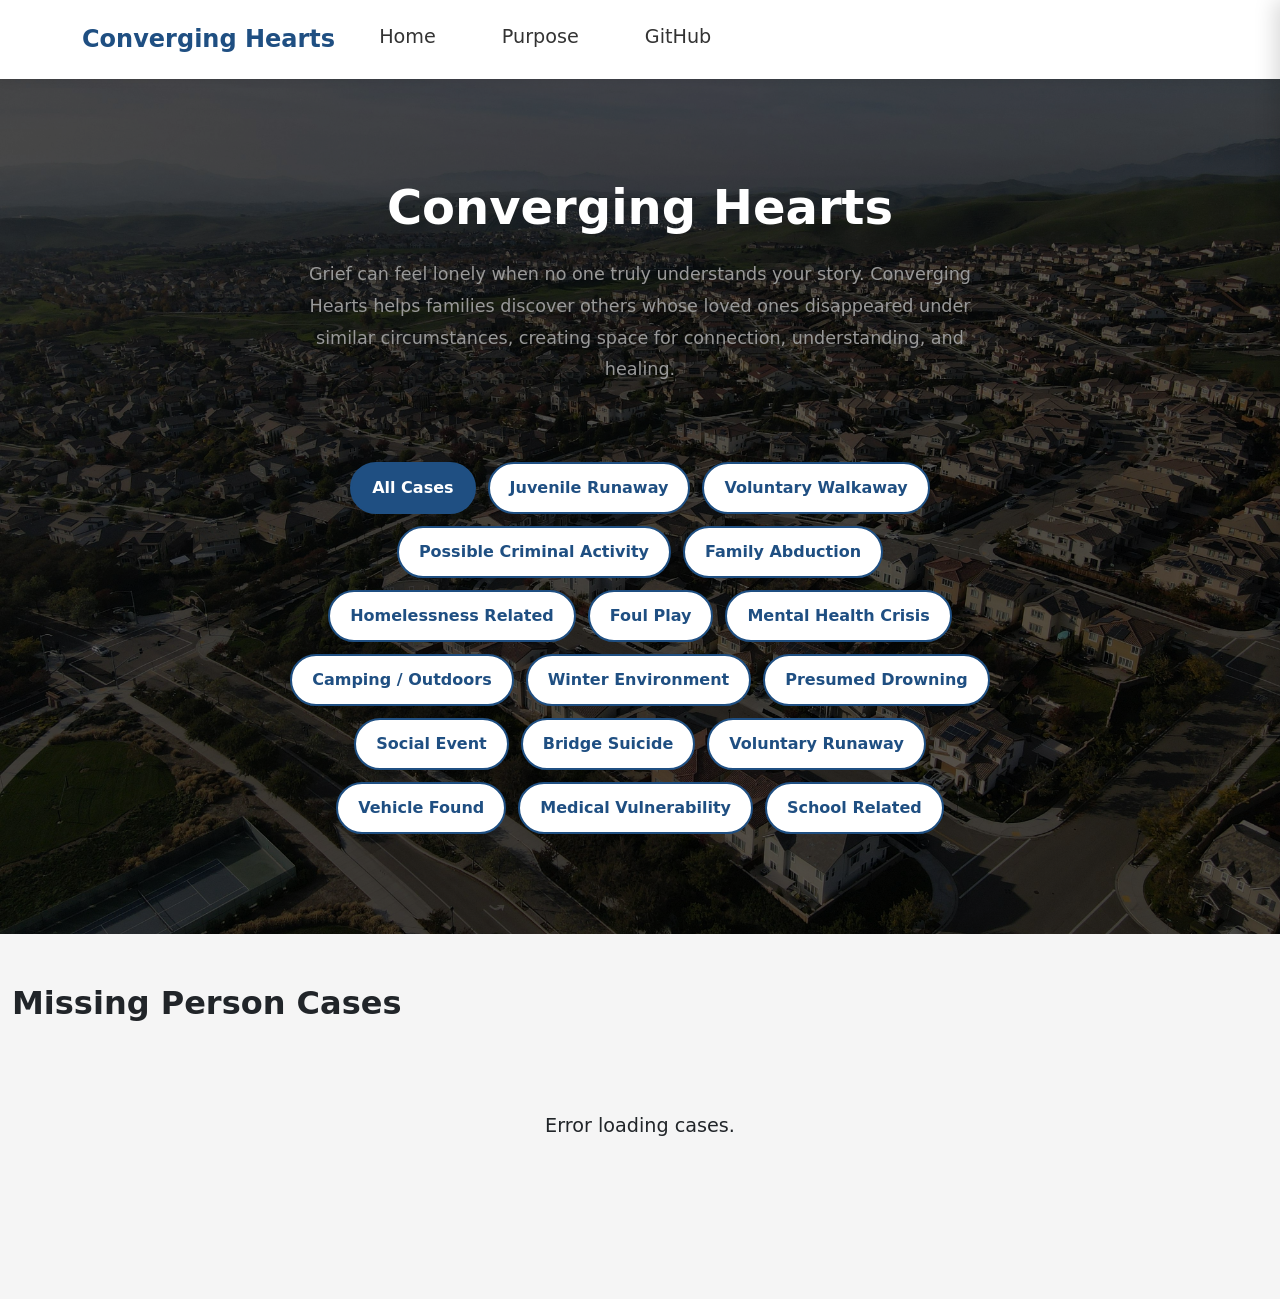
==== commit c67f88bf: "comiiting" ====
--- a/frontend/index.html
+++ b/frontend/index.html
@@ -327,9 +327,9 @@
                 width: 90%; 
             }
 
-            .hero-section {
+            /* .hero-section {
                 height: 550px; 
-            }
+            } */
 
             .hero-title {
                 font-size: 2.5rem; 
@@ -466,6 +466,20 @@
 
             .menu-btn {
                 display: block;
+            }
+
+        }
+
+        @media (max-width: 900px) {
+
+            .category-container {
+                gap: 5px;
+                width: 100%;
+                margin-top: 30px;
+            }
+
+            .category-btn {
+                padding: 6px 12px !important;  
             }
 
         }
@@ -706,9 +720,13 @@
     <script>
 
         const CASES_PER_PAGE = 20;
+
         let currentPage = 1;
-        let allCases = [];
-        let filteredCases = [];
+        let currentCategory = "ALL";
+
+        let currentCases = [];
+        let totalCases = 0;
+        let totalPages = 0;
 
         // ============================================
         // LOAD CASES
@@ -733,273 +751,318 @@
         }
 
         // 
-        function renderFilteredPage(page) {
-            const container =
-                document.getElementById(
-                    "cases-container"
+        function renderCases() {
+
+    const container =
+        document.getElementById(
+            "cases-container"
+        );
+
+    container.innerHTML = "";
+
+    const start =
+        (currentPage - 1) * CASES_PER_PAGE + 1;
+
+    const end =
+        Math.min(
+            currentPage * CASES_PER_PAGE,
+            totalCases
+        );
+
+    document.getElementById(
+        "case-count"
+    ).innerHTML =
+        totalCases > 0
+        ? `Showing ${start}-${end} of ${totalCases.toLocaleString()} cases`
+        : "No cases found";
+
+    currentCases.forEach(caseData => {
+
+        const firstName =
+            caseData["subjectIdentification.firstName"] || "";
+
+        const lastName =
+            caseData["subjectIdentification.lastName"] || "";
+
+        const fullName =
+            `${firstName} ${lastName}`.trim();
+
+        const imageUrl =
+            "https://namus.gov" +
+            caseData.hrefDefaultImagePoster;
+
+        const city =
+            caseData["sighting.address.city"] || "Unknown";
+
+        const state =
+            caseData["sighting.address.state.name"] || "Unknown";
+
+        const sex =
+            caseData["subjectDescription.sex.name"] || "Unknown";
+
+        const age =
+            caseData["subjectIdentification.computedMissingMinAge"] || "Unknown";
+
+        const card =
+            document.createElement("a");
+
+        card.href =
+            `case.html?id=${caseData.id}`;
+
+        card.className =
+            "text-decoration-none text-dark";
+
+        card.innerHTML = `
+
+            <div class="case-card d-flex">
+
+                <div class="case-image-container">
+
+                    <img
+                        src="${imageUrl}"
+                        alt="${fullName}"
+                        class="case-image"
+                    />
+
+                </div>
+
+                <div class="case-right flex-grow-1">
+
+                    <div class="d-flex justify-content-between align-items-start">
+
+                        <h2 class="case-name">
+                            ${fullName}
+                        </h2>
+
+                        <span class="badge-custom">
+                            Case #${caseData.id}
+                        </span>
+
+                    </div>
+
+                    <div class="case-meta">
+                        <strong>Sex:</strong> ${sex}
+                    </div>
+
+                    <div class="case-meta">
+                        <strong>Location:</strong>
+                        ${city}, ${state}
+                    </div>
+
+                    <div class="case-meta">
+                        <strong>Missing Age:</strong> ${age}
+                    </div>
+
+                </div>
+
+            </div>
+
+        `;
+
+        container.appendChild(card);
+
+    });
+
+    renderPagination();
+}
+
+
+        function renderPagination() {
+
+    const pagination =
+        document.getElementById(
+            "pagination-container"
+        );
+
+    pagination.innerHTML = "";
+
+    if (totalPages <= 1) {
+        return;
+    }
+
+    const isMobile =
+        window.innerWidth < 768;
+
+
+    // PREVIOUS BUTTON
+
+    const prevBtn =
+        document.createElement("button");
+
+    prevBtn.textContent =
+        "← Previous";
+
+    prevBtn.className =
+        "pagination-btn mx-1";
+
+    prevBtn.disabled =
+        currentPage === 1;
+
+    prevBtn.addEventListener(
+        "click",
+        () => loadCases(
+            currentPage - 1
+        )
+    );
+
+    pagination.appendChild(
+        prevBtn
+    );
+
+
+    // PAGE NUMBERS
+
+    if (isMobile) {
+
+        const currentBtn =
+            document.createElement("button");
+
+        currentBtn.textContent =
+            currentPage;
+
+        currentBtn.className =
+            "btn btn-primary mx-1";
+
+        pagination.appendChild(
+            currentBtn
+        );
+
+    } else {
+
+        let startPage =
+            Math.max(
+                1,
+                currentPage - 2
+            );
+
+        let endPage =
+            Math.min(
+                totalPages,
+                currentPage + 2
+            );
+
+        for (
+            let i = startPage;
+            i <= endPage;
+            i++
+        ) {
+
+            const button =
+                document.createElement(
+                    "button"
                 );
 
-            container.innerHTML = "";
-            currentPage = page;
-
-            const start =
-                (page - 1) * CASES_PER_PAGE;
-
-            const end =
-                start + CASES_PER_PAGE;
-
+            button.textContent = i;
+
+            button.className =
+                i === currentPage
+                ? "btn btn-primary mx-1 pagination-btn-active"
+                : "btn btn-outline-primary mx-1 pagination-btn";
+
+            button.addEventListener(
+                "click",
+                () => loadCases(i)
+            );
+
+            pagination.appendChild(
+                button
+            );
+        }
+    }
+
+
+    // NEXT BUTTON
+
+    const nextBtn =
+        document.createElement("button");
+
+    nextBtn.textContent =
+        "Next →";
+
+    nextBtn.className =
+        "pagination-btn mx-1";
+
+    nextBtn.disabled =
+        currentPage === totalPages;
+
+    nextBtn.addEventListener(
+        "click",
+        () => loadCases(
+            currentPage + 1
+        )
+    );
+
+    pagination.appendChild(
+        nextBtn
+    );
+}
+
+        
+    async function loadCases(page = 1) {
+
+    try {
+
+        const container =
             document.getElementById(
-                "case-count"
-            ).innerHTML =
-                `Showing ${start + 1}-${Math.min(end, filteredCases.length)}
-                of ${filteredCases.length.toLocaleString()} cases`;
-
-            const pageCases =
-                filteredCases.slice(start, end);
-
-            pageCases.forEach(caseData => {
-
-                const firstName =
-                    caseData["subjectIdentification.firstName"] || "";
-
-                const lastName =
-                    caseData["subjectIdentification.lastName"] || "";
-
-                const fullName =
-                    `${firstName} ${lastName}`.trim();
-
-                const imageUrl =
-                    "https://namus.gov" +
-                    caseData.hrefDefaultImagePoster;
-
-                const city =
-                    caseData["sighting.address.city"] || "Unknown";
-
-                const state =
-                    caseData["sighting.address.state.name"] || "Unknown";
-
-                const sex =
-                    caseData["subjectDescription.sex.name"] || "Unknown";
-
-                const age =
-                    caseData["subjectIdentification.computedMissingMinAge"] || "Unknown";
-
-                const card =
-                    document.createElement("a");
-
-                card.href =
-                    `case.html?id=${caseData.id}`;
-
-                card.className =
-                    "text-decoration-none text-dark";
-
-                card.innerHTML = `
-
-                    <div class="case-card d-flex">
-
-                        <div class="case-image-container">
-
-                            <img
-                                src="${imageUrl}"
-                                alt="${fullName}"
-                                class="case-image"
-                            />
-
-                        </div>
-
-                        <div class="case-right flex-grow-1">
-
-                            <div class="d-flex justify-content-between align-items-start">
-
-                                <h2 class="case-name">
-                                    ${fullName}
-                                </h2>
-
-                                <span class="badge-custom">
-                                    Case #${caseData.id}
-                                </span>
-
-                            </div>
-
-                            <div class="case-meta">
-                                <strong>Sex:</strong> ${sex}
-                            </div>
-
-                            <div class="case-meta">
-                                <strong>Location:</strong>
-                                ${city}, ${state}
-                            </div>
-
-                            <div class="case-meta">
-                                <strong>Missing Age:</strong> ${age}
-                            </div>
-
-                        </div>
-
-                    </div>
-
-                `;
-
-                container.appendChild(card);
-
-            });
-
-            renderPagination();
-        }
-        // 
-
-
-
-
-        function renderPagination() {
-
-            const pagination =
-                document.getElementById(
-                    "pagination-container"
-                );
-
-            pagination.innerHTML = "";
-
-            const isMobile = window.innerWidth < 768;
-
-            const totalPages =
-                Math.ceil(
-                    filteredCases.length /
-                    CASES_PER_PAGE
-                );
-
-            // PREVIOUS BUTTON
-
-            const prevBtn =
-                document.createElement("button");
-
-            prevBtn.textContent = "← Previous";
-
-            prevBtn.className =
-                "pagination-btn mx-1";
-
-            prevBtn.disabled =
-                currentPage === 1;
-
-            prevBtn.addEventListener(
-                "click",
-                () => renderFilteredPage(currentPage - 1)
-            );
-
-            pagination.appendChild(prevBtn);
-
-            // PAGE NUMBERS
-
-            if (isMobile) {
-
-                const currentBtn =
-                    document.createElement("button");
-
-                currentBtn.textContent =
-                    currentPage;
-
-                currentBtn.className =
-                    "btn btn-primary mx-1";
-
-                pagination.appendChild(
-                    currentBtn
-                );
-
-            } else {
-
-                let startPage =
-                    Math.max(
-                        1,
-                        currentPage - 2
-                    );
-
-                let endPage =
-                    Math.min(
-                        totalPages,
-                        currentPage + 2
-                    );
-
-                for (
-                    let i = startPage;
-                    i <= endPage;
-                    i++
-                ) {
-
-                    const button =
-                        document.createElement(
-                            "button"
-                        );
-
-                    button.textContent = i;
-
-                    button.className =
-                        i === currentPage
-                        ? "btn btn-primary mx-1 pagination-btn-active"
-                        : "btn btn-outline-primary mx-1 pagination-btn";
-
-                    button.addEventListener(
-                        "click",
-                        () => renderFilteredPage(i)
-                    );
-
-                    pagination.appendChild(
-                        button
-                    );
-                }
-            }
-
-            // NEXT BUTTON
-
-            const nextBtn =
-                document.createElement("button");
-
-            nextBtn.textContent = "Next →";
-
-            nextBtn.className =
-                "pagination-btn mx-1";
-
-            nextBtn.disabled =
-                currentPage === totalPages;
-
-            nextBtn.addEventListener(
-                "click",
-                () => renderFilteredPage(currentPage + 1)
-            );
-
-            pagination.appendChild(nextBtn);
-        }
-
-        async function loadCases() {
-
-            try {
-
-                document.getElementById(
-                    "pagination-container"
-                ).style.display = "flex";
-
-                const response = await fetch(
-                    "https://converging-hearts.onrender.com/homepage-cases"
-                    // "http://127.0.0.1:8000/homepage-cases"
-                );
-
-               allCases = await response.json();
-
-               console.log(allCases[0]);
-
-                filteredCases = allCases;
-
-                renderFilteredPage(1);
-
-            } catch (error) {
-
-                console.error(
-                    "Error loading cases:",
-                    error
-                );
-
-            }
-
-        }
+                "cases-container"
+            );
+
+        container.innerHTML = `
+            <div class="loading-text">
+                Loading cases...
+            </div>
+        `;
+
+        const url =
+            `https://converging-hearts.onrender.com/homepage-cases?page=${page}&limit=${CASES_PER_PAGE}&category=${encodeURIComponent(currentCategory)}`;
+
+        const response =
+            await fetch(url);
+
+        if (!response.ok) {
+
+            throw new Error(
+                `HTTP error: ${response.status}`
+            );
+
+        }
+
+        const data =
+            await response.json();
+
+        currentCases =
+            data.cases;
+
+        totalCases =
+            data.total;
+
+        totalPages =
+            data.total_pages;
+
+        currentPage =
+            data.page;
+
+        renderCases();
+
+    } catch (error) {
+
+        console.error(
+            "Error loading cases:",
+            error
+        );
+
+        document.getElementById(
+            "cases-container"
+        ).innerHTML = `
+            <div class="loading-text">
+                Error loading cases.
+            </div>
+        `;
+
+    }
+}
+    
+
     </script>
         
     <script>
@@ -1038,32 +1101,13 @@
 
         });
 
-        function filterByCategory(
-            category
-        ) {
+        function filterByCategory(category) {
+
+            currentCategory = category;
 
             currentPage = 1;
 
-            if (
-                category === "ALL"
-            ) {
-
-                filteredCases =
-                    allCases;
-
-            } else {
-
-                filteredCases =
-                    allCases.filter(
-                        c =>
-                        c.topic_category ===
-                        category
-                    );
-
-            }
-
-            renderFilteredPage(1);
-
+            loadCases(1);
         }
 
         // ============================================
@@ -1159,14 +1203,11 @@
 
 
 
-<!-- 
-
-To DO: 
-
-1. Run frontend and backend, then go to https://converging-hearts.onrender.com/docs#/
-2. Check if /homepage-cases is on there 
-3. If not, then keep trying to add it
-4. If yes, then go to ChatGPT, go to conversation titled "Coverging Hearts Categories", and tell it that you have /homepage-cases and I'd like to keep going with 
-    filtering cases by category 
-
--->+
+
+Making a push to frontend 
+
+1. git status
+2. git add .
+3. git commit -m "Describe what I changed"
+4. git push
